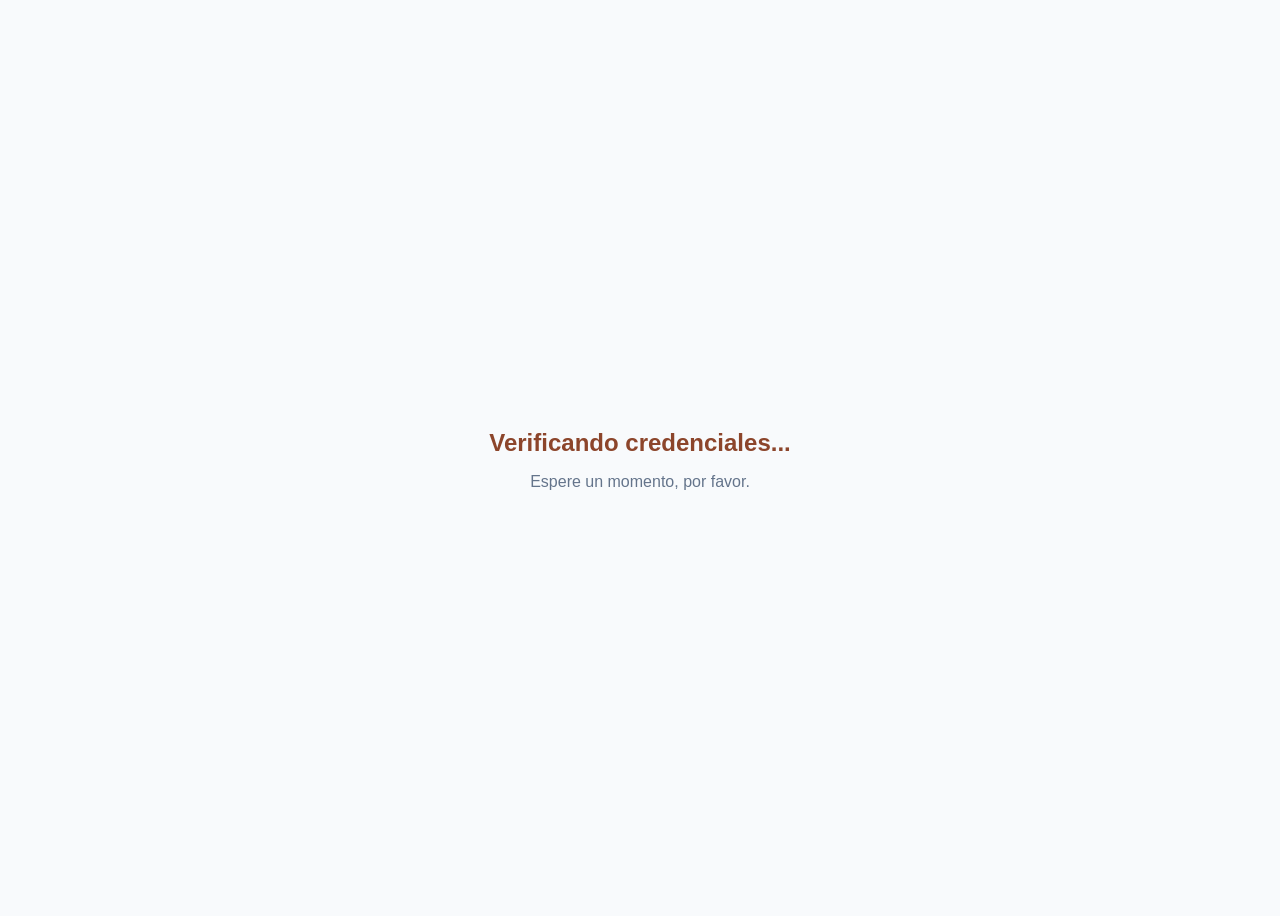
==== views/index.html @ 40d49d07 "Organizar Archivos en la arquitectura MVC" ====
<!DOCTYPE html>
<html lang="es">
<head>
  <meta charset="UTF-8">
  <meta name="viewport" content="width=device-width, initial-scale=1.0">
  <title>Cargando IEP Corazón de Jesús...</title>
  <script src="js/auth.js"></script>
  <script>
    document.addEventListener('DOMContentLoaded', function() {
      const session = window.SchoolAuth.getSession();
      if (!session) {
        window.location.replace('login.html');
      } else if (session.role === 'docente') {
        window.location.replace('docente.html?u=docen');
      } else if (session.role === 'administrativo') {
        window.location.replace('admin.html?u=dire');
      } else {
        window.location.replace('login.html');
      }
    });
  </script>
</head>
<body style="font-family: sans-serif; display: flex; align-items: center; justify-content: center; height: 100vh; background-color: #F8FAFC; color: #8C452B;">
  <div style="text-align: center;">
    <h2 style="margin-bottom: 10px;">Verificando credenciales...</h2>
    <p style="color: #64748B;">Espere un momento, por favor.</p>
  </div>
</body>
</html>
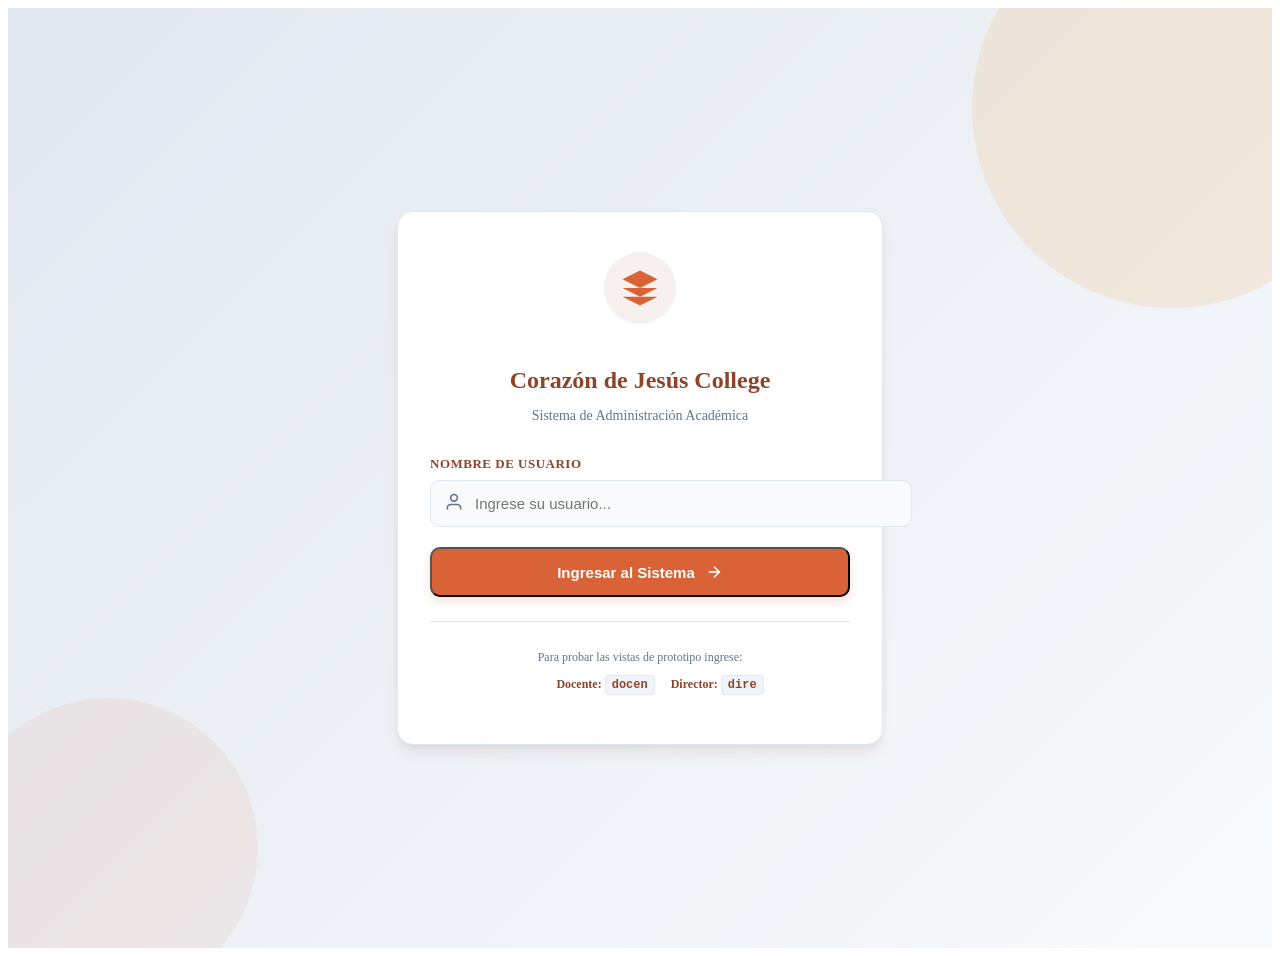
==== commit ed904d5b: "Actualizacion Rama Isaac" ====
--- a/views/index.html
+++ b/views/index.html
@@ -4,7 +4,7 @@
   <meta charset="UTF-8">
   <meta name="viewport" content="width=device-width, initial-scale=1.0">
   <title>Cargando IEP Corazón de Jesús...</title>
-  <script src="js/auth.js"></script>
+  <script src="../public/js/auth.js"></script>
   <script>
     document.addEventListener('DOMContentLoaded', function() {
       const session = window.SchoolAuth.getSession();
